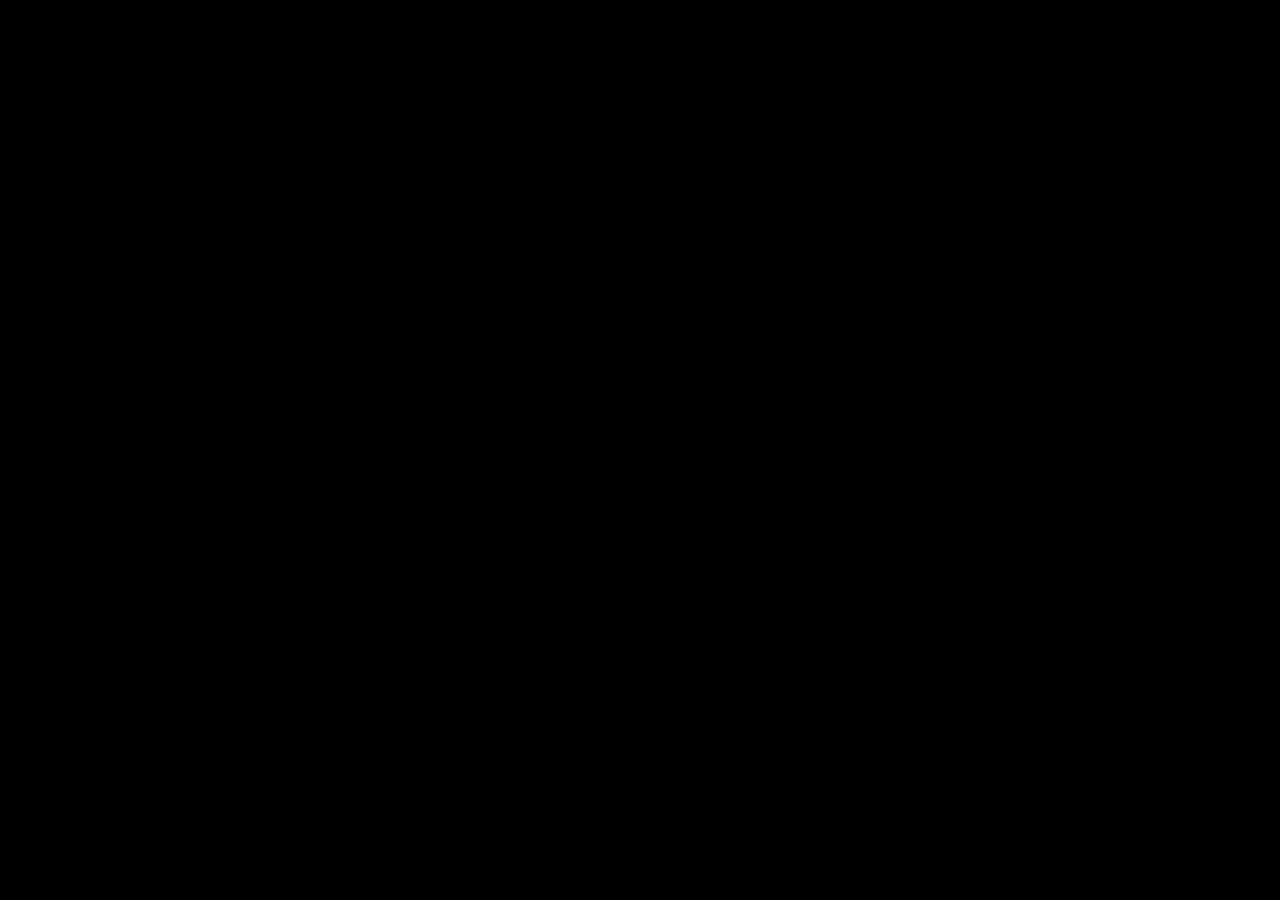
==== checkOut.html @ 94deefed "hej" ====
<!DOCTYPE html>
<html lang="en">

<head>
    <meta charset="UTF-8">
    <meta name="viewport" content="width=device-width, initial-scale=1.0">
    <title>checkOut</title>
    <link rel="stylesheet" href="css/style.css">
</head>

<body>

</body>

</html>
---- css/style.css ----
@import url('https://fonts.googleapis.com/css2?family=Fira+Sans&family=Roboto:wght@700&display=swap');

* {
    box-sizing: border-box;
    margin: 0;
    padding: 0;
}

.header {
    max-width: 2000px;
    background-color: #3DE07E;
    display: flex;
    flex-direction: column;
    justify-content: space-between;
    align-items: center;
}

.navicon {
    height: 2vh;
    align-self: flex-start;
    margin: 1rem;
}

h1 {
    margin: 5vh;
    font-family: 'Roboto', sans-serif;
    font-size: 300%;
    text-align: center;
}

.ninjahead {
    height: 15vh;
}

/* main block styling */

body {
    background-color: black;
}

body main {
    max-width: 1000px;
    font-family: 'Fira Sans', sans-serif;
    margin: auto;
    margin-top: 5rem;
    display: grid;
    grid-template-columns: repeat(6, 1fr);
    grid-gap: 2rem;
    background-color: black;
}


.smallPicture {
    grid-column: auto / span 2;
    display: flex;
    flex-direction: column;
    color: white;
    margin-bottom: 2em;
    margin-top: 2em;
}

.smallPictureImg {
    width: 100%;
}

.smallPictureHeader {
    padding: 1rem;
}

.smallPictureText {
    padding: 1rem;
}

.smallPictureButton {
    font-family: ;
    width: 10rem;
    background-color: tomato;
    border-radius: 6px;
    color: white;
    margin: 1rem;
    padding: 0.4em;
}


.bigPicture {
    grid-column: auto / span 3;
    background-color: white;
    margin: 3rem;
}

.bigPictureImg {
    width: 100%;
}

.bigPictureHeader {
    padding-top: 0.5rem;
    padding-bottom: 0.5rem;
}

.bigPictureText {
    padding-bottom: 2rem;
}

.bigPictureButton {
    margin: 1rem;
    width: 12rem;
    background-color: tomato;
    border-radius: 6px;
    color: white;
    padding: 0.6em;
}

footer {
    max-width: 2000px;
    height: 20px;
    background-color: grey;
}
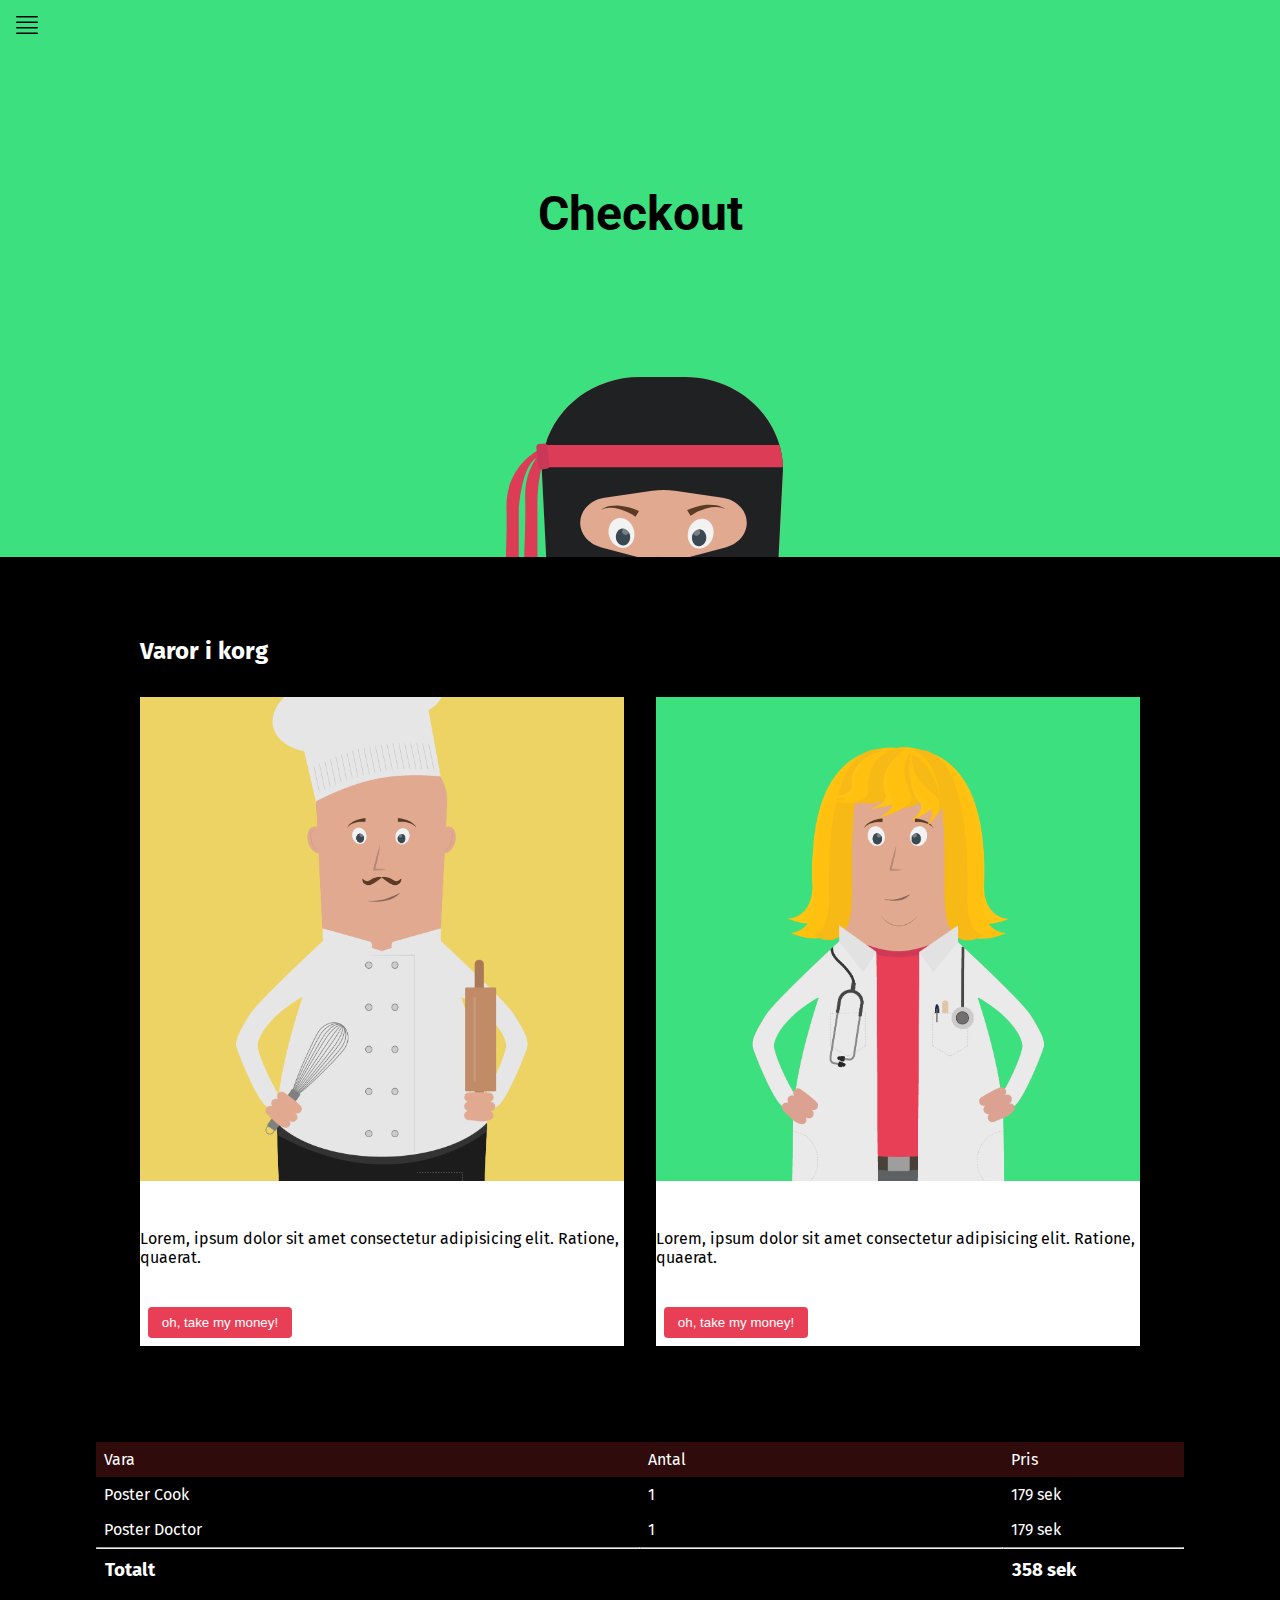
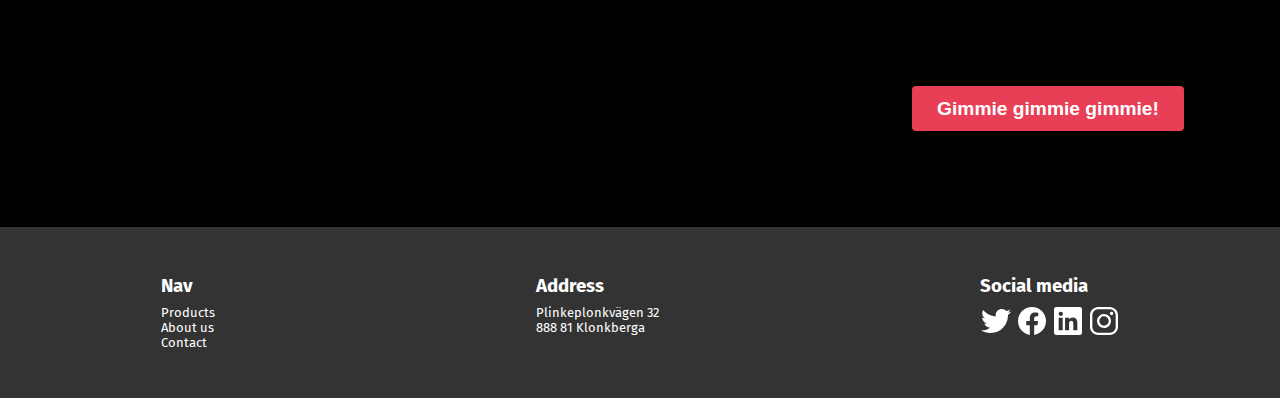
==== commit 7694e297: "hello" ====
--- a/checkOut.html
+++ b/checkOut.html
@@ -9,7 +9,79 @@
 </head>
 
 <body>
-
+    <header class="header">
+        <img class="navicon" src="images/navicon.svg" alt="navicon">
+        <h1>Checkout</h1>
+        <img class="ninjahead" src="images/ninjahead.svg" alt="ninjahead">
+    </header>
+    <main>
+        <section class="pictures">
+            <h2>Varor i korg</h2>
+            <article class="bigPicture">
+                <img class="bigPictureImg" src="images/char-10.png" alt="Cook">
+                <h2 class="bigPictureHeader">Cook</h2>
+                <p class="bigPictureText">Lorem, ipsum dolor sit amet consectetur adipisicing elit. Ratione, quaerat.
+                </p>
+                <a href="checkOut.html"> <button class="bigPictureButton">oh, take my money!</button> </a>
+            </article>
+            <article class="bigPicture">
+                <img class="bigPictureImg" src="images/char-11.png" alt="Doctor">
+                <h2 class="bigPictureHeader">Doctor</h2>
+                <p class="bigPictureText">Lorem, ipsum dolor sit amet consectetur adipisicing elit. Ratione, quaerat.
+                </p>
+                <a href="checkOut.html"> <button class="bigPictureButton">oh, take my money!</button> </a>
+            </article>
+        </section>
+        <section class="varukorg">
+            <article class="vara">
+                <p class="redBgd">Vara</p>
+                <p>Poster Cook</p>
+                <p>Poster Doctor</p>
+                <hr>
+                <h3>Totalt</h3>
+            </article>
+            <article class="antal">
+                <p class="redBgd">Antal</p>
+                <p>1</p>
+                <p>1</p>
+                <hr>
+            </article>
+            <article class="pris">
+                <p class="redBgd">Pris</p>
+                <p>179 sek</p>
+                <p>179 sek</p>
+                <hr>
+                <h3>358 sek</h3>
+            </article>
+        </section>
+        <article class="gimmieButtonContainer">
+            <button class="gimmieButton">Gimmie gimmie gimmie!</button>
+        </article>
+    </main>
+    <footer>
+        <article class="nav">
+            <h3>Nav</h3>
+            <ul>
+                <li>Products</li>
+                <li>About us</li>
+                <li>Contact</li>
+            </ul>
+        </article>
+        <article class="address">
+            <h3>Address</h3>
+            <ul>
+                <li>Plinkeplonkvägen 32</li>
+                <li>888 81 Klonkberga</li>
+            </ul>
+        </article>
+        <article class="socialMedia">
+            <h3>Social media</h3>
+            <img src="images/logo-twitter.svg" alt="logo-twitter">
+            <img src="images/logo-facebook.svg" alt="logo-facebook">
+            <img src="images/logo-linkedin.svg" alt="logo-linkedin">
+            <img src="images/logo-instagram.svg" alt="logo-instagram">
+        </article>
+    </footer>
 </body>
 
 </html>--- a/css/style.css
+++ b/css/style.css
@@ -22,14 +22,14 @@
 }
 
 h1 {
-    margin: 5vh;
+    margin: 15vh;
     font-family: 'Roboto', sans-serif;
     font-size: 300%;
     text-align: center;
 }
 
 .ninjahead {
-    height: 15vh;
+    height: 20vh;
 }
 
 /* main block styling */
@@ -38,7 +38,7 @@
     background-color: black;
 }
 
-body main {
+.pictures {
     max-width: 1000px;
     font-family: 'Fira Sans', sans-serif;
     margin: auto;
@@ -49,6 +49,10 @@
     background-color: black;
 }
 
+main h2 {
+    color: white;
+    grid-column: auto / span 6;
+}
 
 .smallPicture {
     grid-column: auto / span 2;
@@ -72,20 +76,21 @@
 }
 
 .smallPictureButton {
-    font-family: ;
-    width: 10rem;
-    background-color: tomato;
-    border-radius: 6px;
+    width: 8rem;
+    background-color: #E83F57;
+    border-radius: 4px;
     color: white;
     margin: 1rem;
     padding: 0.4em;
+    border: none;
+    font-size: smaller;
+    cursor: pointer;
 }
 
 
 .bigPicture {
     grid-column: auto / span 3;
     background-color: white;
-    margin: 3rem;
 }
 
 .bigPictureImg {
@@ -102,16 +107,87 @@
 }
 
 .bigPictureButton {
-    margin: 1rem;
-    width: 12rem;
-    background-color: tomato;
-    border-radius: 6px;
+    margin: 0.5rem;
+    width: 9rem;
+    background-color: #E83F57;
+    border-radius: 4px;
     color: white;
     padding: 0.6em;
+    border: none;
+    font-size: smaller;
+    cursor: pointer;
+}
+
+.varukorg {
+    font-family: 'Fira Sans', sans-serif;
+    margin: 6rem;
+    display: grid;
+    grid-template-columns: repeat(6, 1fr);
+    background-color: black;
+    color: white;
+}
+
+.vara {
+    grid-column: auto / span 3;
+}
+
+.antal {
+    grid-column: auto / span 2;
+}
+
+.pris {
+    grid-column: auto / span 1;
+}
+
+.redBgd {
+    background-color: hsla(0, 83%, 57%, 0.2);
+}
+
+.varukorg>article>p {
+    padding: 0.5em;
+}
+
+.varukorg>article>h3 {
+    padding: 0.5em;
+}
+
+.gimmieButtonContainer {
+    display: flex;
+    justify-content: flex-end;
+}
+
+.gimmieButton {
+    margin-right: 6rem;
+    margin-bottom: 6rem;
+    width: 17rem;
+    background-color: #E83F57;
+    border-radius: 4px;
+    color: white;
+    padding: 0.6em;
+    border: none;
+    font-size: larger;
+    font-weight: bolder;
+    cursor: pointer;
 }
 
 footer {
     max-width: 2000px;
-    height: 20px;
-    background-color: grey;
+    font-family: 'Fira Sans', sans-serif;
+    background-color: #333333;
+    color: white;
+    display: flex;
+    justify-content: space-around;
+}
+
+footer article {
+    margin: 3rem;
+}
+
+footer article h3 {
+    padding-bottom: 0.4em;
+}
+
+footer article ul {
+    list-style: none;
+    font-size: small;
 }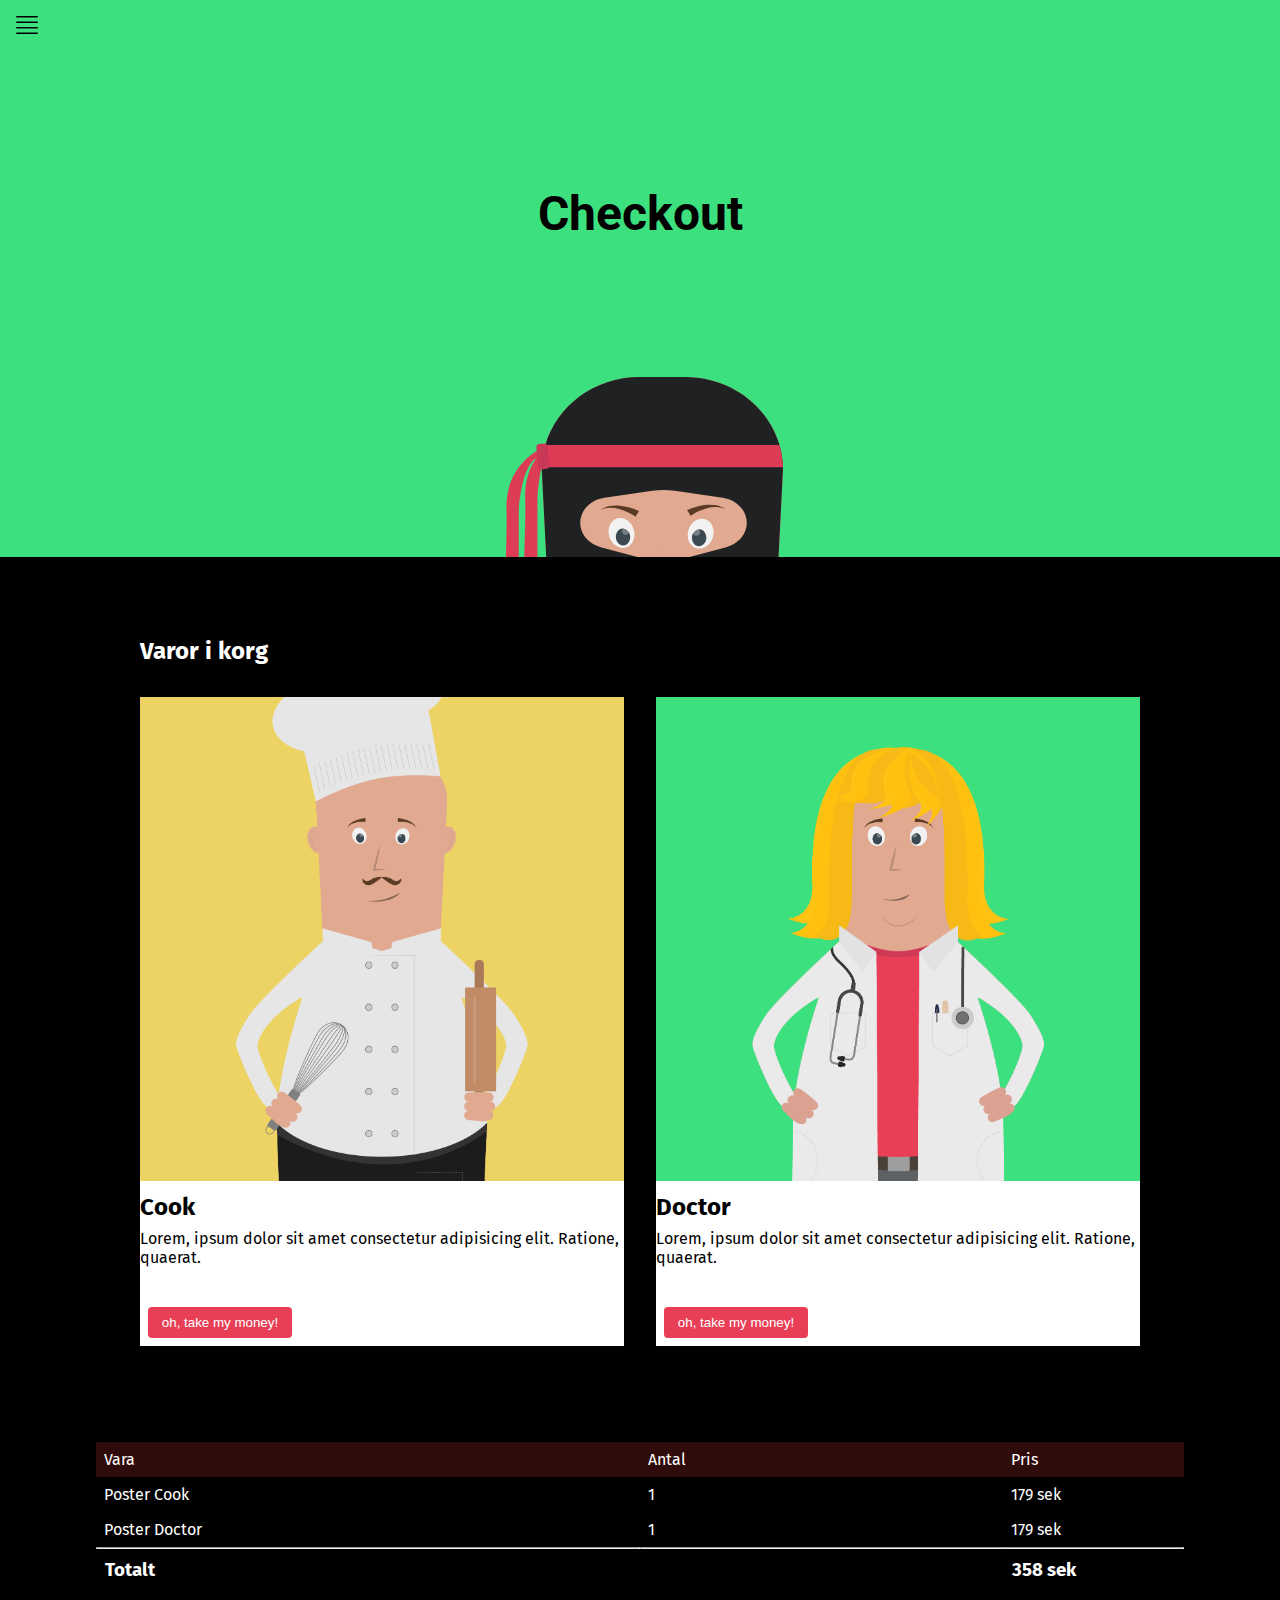
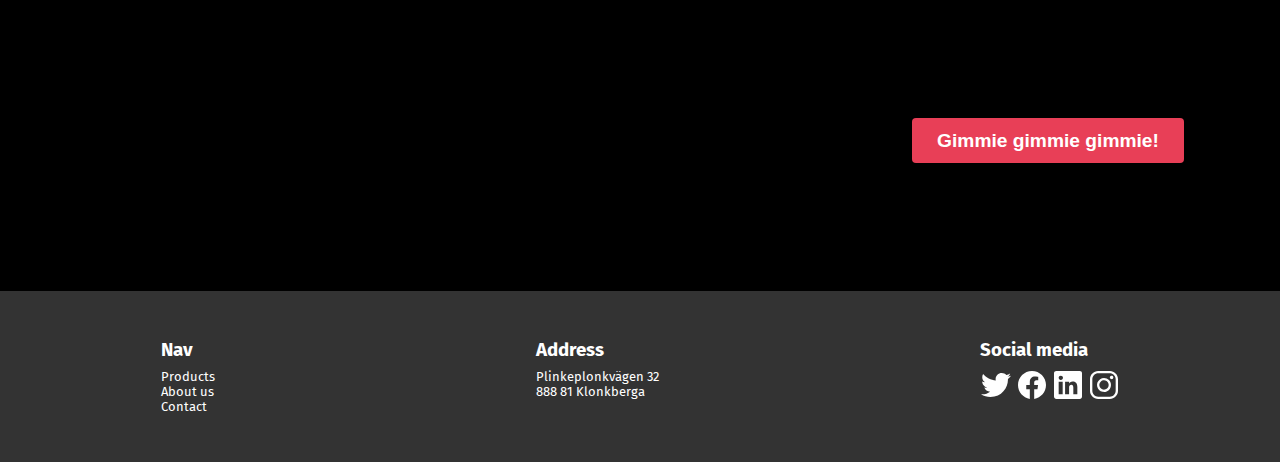
==== commit e8ded954: "hello" ====
--- a/checkOut.html
+++ b/checkOut.html
@@ -16,7 +16,7 @@
     </header>
     <main>
         <section class="pictures">
-            <h2>Varor i korg</h2>
+            <h2 class="varorIKorg">Varor i korg</h2>
             <article class="bigPicture">
                 <img class="bigPictureImg" src="images/char-10.png" alt="Cook">
                 <h2 class="bigPictureHeader">Cook</h2>
--- a/css/style.css
+++ b/css/style.css
@@ -49,7 +49,7 @@
     background-color: black;
 }
 
-main h2 {
+.varorIKorg {
     color: white;
     grid-column: auto / span 6;
 }
@@ -73,6 +73,7 @@
 
 .smallPictureText {
     padding: 1rem;
+    font-weight: lighter;
 }
 
 .smallPictureButton {
@@ -91,6 +92,7 @@
 .bigPicture {
     grid-column: auto / span 3;
     background-color: white;
+    margin-bottom: 6rem;
 }
 
 .bigPictureImg {
@@ -120,7 +122,9 @@
 
 .varukorg {
     font-family: 'Fira Sans', sans-serif;
-    margin: 6rem;
+    margin-left: 6rem;
+    margin-right: 6rem;
+    margin-bottom: 8rem;
     display: grid;
     grid-template-columns: repeat(6, 1fr);
     background-color: black;
@@ -158,7 +162,7 @@
 
 .gimmieButton {
     margin-right: 6rem;
-    margin-bottom: 6rem;
+    margin-bottom: 8rem;
     width: 17rem;
     background-color: #E83F57;
     border-radius: 4px;
